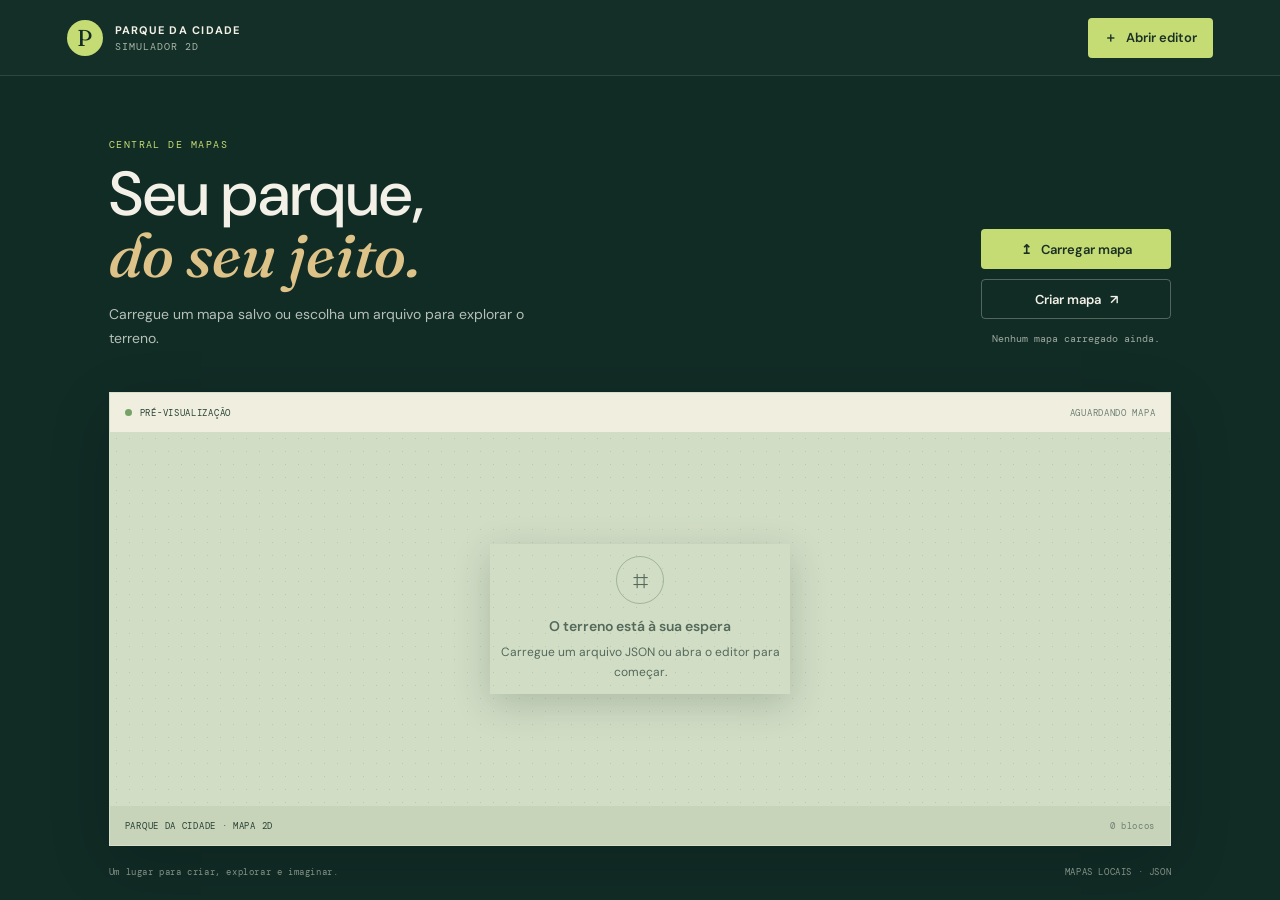
==== index.html @ 19d1551d "Add files via upload" ====
<!doctype html>
<html lang="pt-BR">
<head>
  <meta charset="utf-8">
  <meta name="viewport" content="width=device-width, initial-scale=1">
  <meta name="theme-color" content="#173b31">
  <title>Parque da Cidade | Mapa</title>
  <link rel="stylesheet" href="styles.css">
  <script src="app.js" defer></script>
</head>
<body data-page="loader">
  <header class="topbar">
    <a class="brand" href="index.html" aria-label="Parque da Cidade, início">
      <span class="brand-mark" aria-hidden="true">P</span>
      <span><strong>PARQUE DA CIDADE</strong><small>SIMULADOR 2D</small></span>
    </a>
    <nav class="top-actions" aria-label="Navegação principal">
      <a class="button button-primary" href="map-editor.html"><span aria-hidden="true">＋</span> Abrir editor</a>
    </nav>
  </header>

  <main class="loader-layout">
    <section class="loader-heading">
      <div>
        <p class="eyebrow">CENTRAL DE MAPAS</p>
        <h1>Seu parque,<br><em>do seu jeito.</em></h1>
        <p class="intro">Carregue um mapa salvo ou escolha um arquivo para explorar o terreno.</p>
      </div>
      <div class="loader-actions">
        <label class="button button-primary file-button" for="map-file"><span aria-hidden="true">↥</span> Carregar mapa</label>
        <input id="map-file" class="visually-hidden" type="file" accept=".json,application/json">
        <a class="button button-outline" href="map-editor.html">Criar mapa <span aria-hidden="true">↗</span></a>
        <p id="loader-status" class="status" role="status">Nenhum mapa carregado ainda.</p>
      </div>
    </section>

    <section class="map-stage" aria-label="Visualização do mapa">
      <div class="stage-topline">
        <div><span class="live-dot"></span><span id="map-name">PRÉ-VISUALIZAÇÃO</span></div>
        <span id="map-size">AGUARDANDO MAPA</span>
      </div>
      <div class="map-viewport">
        <canvas id="map-canvas" aria-label="Mapa carregado"></canvas>
        <div id="empty-state" class="empty-state">
          <span class="empty-icon" aria-hidden="true">⌗</span>
          <strong>O terreno está à sua espera</strong>
          <span>Carregue um arquivo JSON ou abra o editor para começar.</span>
        </div>
      </div>
      <div class="stage-footer"><span>PARQUE DA CIDADE · MAPA 2D</span><span id="tile-count">0 blocos</span></div>
    </section>

    <footer class="loader-footer"><span>Um lugar para criar, explorar e imaginar.</span><span>MAPAS LOCAIS · JSON</span></footer>
  </main>
</body>
</html>
---- styles.css ----
@import url('https://fonts.googleapis.com/css2?family=DM+Mono:wght@400;500&family=DM+Sans:wght@400;500;600;700&family=Fraunces:opsz,wght@9..144,500;9..144,600&display=swap');

:root {
  color-scheme: dark;
  --ink: #f2f0e7;
  --muted: #9da9a0;
  --forest: #173b31;
  --deep: #112b25;
  --panel: #192f29;
  --panel-raised: #203a32;
  --line: rgba(226, 234, 218, .12);
  --lime: #c5dc75;
  --sand: #dec389;
  --tile-size: 32px;
  font-family: 'DM Sans', sans-serif;
  background: var(--deep);
  color: var(--ink);
}

* { box-sizing: border-box; }
body { margin: 0; min-width: 320px; min-height: 100vh; background: var(--deep); }
button, input { font: inherit; }
button, a, label { -webkit-tap-highlight-color: transparent; }
a { color: inherit; text-decoration: none; }
button { color: inherit; }
.topbar { height: 76px; display: flex; align-items: center; justify-content: space-between; padding: 0 5.2vw; border-bottom: 1px solid var(--line); background: #142f28; }
.brand { display: inline-flex; align-items: center; gap: 12px; }
.brand-mark { display: grid; place-items: center; width: 36px; height: 36px; background: var(--lime); color: var(--deep); font-family: 'Fraunces', serif; font-size: 23px; border-radius: 50%; }
.brand strong, .brand small { display: block; }
.brand strong { font-size: 11px; letter-spacing: 1.25px; font-weight: 700; }
.brand small { margin-top: 3px; color: #a6b5a7; font: 10px 'DM Mono', monospace; letter-spacing: 1px; }
.button { min-height: 40px; display: inline-flex; align-items: center; justify-content: center; gap: 9px; padding: 0 15px; border: 1px solid transparent; border-radius: 4px; cursor: pointer; font-size: 13px; font-weight: 600; transition: background .15s, border-color .15s, transform .15s; }
.button:hover { transform: translateY(-1px); }
.button-primary { color: #1b3025; background: var(--lime); }
.button-primary:hover { background: #d4e890; }
.button-muted { color: var(--ink); background: var(--panel-raised); border-color: var(--line); }
.button-outline { color: var(--ink); background: transparent; border-color: rgba(235, 239, 226, .3); }
.button-outline:hover, .button-muted:hover { background: #28453a; }
.visually-hidden { position: absolute; width: 1px; height: 1px; overflow: hidden; clip: rect(0, 0, 0, 0); white-space: nowrap; clip-path: inset(50%); }
.file-button { cursor: pointer; }

/* Loader */
.loader-layout { max-width: 1440px; min-height: calc(100vh - 76px); margin: 0 auto; padding: 62px 8.5vw 22px; display: flex; flex-direction: column; }
.loader-heading { display: flex; justify-content: space-between; align-items: flex-end; gap: 30px; padding-bottom: 42px; }
.eyebrow { margin: 0 0 12px; color: var(--lime); font: 10px 'DM Mono', monospace; letter-spacing: 1.45px; }
.loader-heading h1 { margin: 0; font-size: clamp(38px, 5vw, 62px); line-height: .99; letter-spacing: 0; font-weight: 500; }
.loader-heading h1 em { color: var(--sand); font-family: 'Fraunces', serif; font-weight: 500; }
.intro { max-width: 440px; margin: 16px 0 0; color: #b6c1b8; font-size: 14px; line-height: 1.7; }
.loader-actions { min-width: 190px; display: flex; flex-direction: column; align-items: stretch; gap: 10px; padding-bottom: 2px; }
.loader-actions .button { width: 100%; }
.status { min-height: 16px; margin: 3px 0 0; color: var(--muted); font: 10px 'DM Mono', monospace; text-align: center; }
.map-stage { flex: 1; min-height: 350px; display: flex; flex-direction: column; border: 1px solid rgba(230, 234, 216, .18); background: #d2ddc6; color: #294236; box-shadow: 0 18px 60px rgba(0,0,0,.14); }
.stage-topline, .stage-footer { height: 39px; flex: 0 0 39px; display: flex; justify-content: space-between; align-items: center; padding: 0 15px; font: 9px 'DM Mono', monospace; letter-spacing: .7px; }
.stage-topline { background: #f0efdf; }
.stage-topline > div { display: flex; align-items: center; gap: 8px; }
.stage-topline > span, .stage-footer > span:last-child { color: #708075; }
.live-dot { display: inline-block; width: 7px; height: 7px; border-radius: 50%; background: #75a266; vertical-align: 1px; }
.map-viewport { position: relative; flex: 1; min-height: 280px; overflow: auto; display: grid; place-items: center; background-color: #d2ddc6; background-image: radial-gradient(rgba(46, 81, 61, .15) .7px, transparent .7px); background-size: 13px 13px; }
.map-viewport canvas { display: none; image-rendering: pixelated; box-shadow: 0 10px 35px rgba(25, 49, 35, .2); }
.map-viewport.has-map { display: flex; justify-content: center; align-items: center; padding: 24px; }
.map-viewport.has-map canvas { display: block; }
.empty-state { position: absolute; display: flex; flex-direction: column; align-items: center; gap: 8px; color: #53695a; text-align: center; }
.empty-icon { display: grid; place-items: center; width: 48px; height: 48px; border: 1px solid rgba(49, 83, 62, .3); border-radius: 50%; font: 27px 'Fraunces', serif; }
.empty-state strong { margin-top: 5px; font-size: 14px; font-weight: 600; }
.empty-state > span:last-child { max-width: 280px; font-size: 12px; line-height: 1.6; }
.has-map .empty-state { display: none; }
.stage-footer { background: #c7d4b9; }
.loader-footer { display: flex; justify-content: space-between; padding-top: 20px; color: #829288; font: 9px 'DM Mono', monospace; letter-spacing: .6px; }

/* Editor */
.editor-topbar { padding: 0 28px; }
.editor-actions { display: flex; align-items: center; gap: 9px; }
.icon-button { width: 38px; height: 38px; display: grid; place-items: center; border: 1px solid var(--line); border-radius: 4px; color: var(--ink); cursor: pointer; font-size: 19px; }
.icon-button:hover { background: var(--panel-raised); }
.editor-shell { min-height: calc(100vh - 76px); display: grid; grid-template-columns: 264px minmax(0, 1fr); }
.tool-panel { display: flex; flex-direction: column; background: #172e27; border-right: 1px solid var(--line); }
.panel-section { padding: 23px 19px; border-bottom: 1px solid var(--line); }
.project-section .eyebrow, .materials-section .eyebrow { margin-bottom: 18px; }
.field-label { display: block; margin-bottom: 7px; color: #afbbb2; font-size: 11px; }
.text-input, .number-input { width: 100%; height: 37px; border: 1px solid rgba(225, 235, 222, .16); border-radius: 3px; outline: 0; background: #102720; color: var(--ink); padding: 0 10px; font-size: 12px; }
.text-input:focus, .number-input:focus { border-color: var(--lime); }
.dimension-fields { display: grid; grid-template-columns: 1fr 1fr; gap: 9px; margin: 15px 0 12px; }
.number-input { height: 34px; }
.full-button { width: 100%; min-height: 35px; font-size: 11px; }
.material-list { display: flex; flex-direction: column; gap: 5px; }
.material-option { width: 100%; height: 39px; display: flex; align-items: center; gap: 10px; padding: 0 9px; border: 1px solid transparent; border-radius: 3px; background: transparent; color: #c3cdc4; cursor: pointer; text-align: left; font-size: 12px; }
.material-option:hover { background: rgba(255,255,255,.045); }
.material-option.is-selected { border-color: rgba(197, 220, 117, .42); background: rgba(197, 220, 117, .1); color: #eff1dc; }
.material-option kbd { margin-left: auto; color: #84968a; font: 10px 'DM Mono', monospace; }
.swatch { width: 20px; height: 20px; flex: 0 0 20px; border: 1px solid rgba(0,0,0,.18); border-radius: 2px; }
.swatch.grass { background-color: #74a957; background-image: radial-gradient(#8dbd66 1px, transparent 1.5px); background-size: 6px 6px; }
.swatch.sand { background-color: #d8bd7b; background-image: radial-gradient(#ead59a 1px, transparent 1.5px); background-size: 6px 6px; }
.swatch.wood { background-color: #98633f; background-image: repeating-linear-gradient(0deg, transparent 0 4px, rgba(65,38,23,.35) 4px 5px); }
.swatch.stone { background-color: #89928f; background-image: repeating-linear-gradient(135deg, transparent 0 5px, rgba(238,240,225,.16) 5px 6px); }
.visitor-swatch { width: 18px; height: 18px; flex: 0 0 18px; border: 2px solid #493b2d; border-radius: 50%; background: #f2c98f; }
.eraser-mark { width: 20px; color: #b2bdb4; font-size: 19px; line-height: 1; text-align: center; }
.panel-bottom { margin-top: auto; padding: 17px 19px 20px; }
.tip-line { display: flex; align-items: center; gap: 8px; padding: 11px 10px; border: 1px solid var(--line); color: #9eafa3; font-size: 10px; }
.tip-line > span:first-child { color: var(--lime); font-size: 15px; }
.back-link { display: block; margin-top: 18px; color: #aebbb1; font-size: 11px; }
.back-link:hover { color: var(--lime); }
.back-link span { margin-right: 5px; }
.workspace { min-width: 0; min-height: calc(100vh - 76px); display: flex; flex-direction: column; padding: 25px 28px 18px; }
.workspace-toolbar { display: flex; justify-content: space-between; align-items: flex-end; gap: 20px; padding-bottom: 16px; }
.workspace-toolbar .eyebrow { margin-bottom: 6px; color: #9eafa3; }
.workspace-toolbar h1 { margin: 0; font-size: 19px; line-height: 1.25; font-weight: 600; }
.canvas-meta { display: flex; align-items: center; gap: 12px; color: #aab9ae; font: 10px 'DM Mono', monospace; }
.meta-divider { width: 1px; height: 15px; background: var(--line); }
.canvas-meta .live-dot { margin-right: 3px; }
.canvas-frame { min-height: 0; flex: 1; display: flex; padding: 14px; border: 1px solid var(--line); background: #203c32; }
.canvas-scroll { width: 100%; overflow: auto; display: grid; place-items: center; background-color: #182f28; background-image: radial-gradient(rgba(197, 220, 117, .09) .7px, transparent .7px); background-size: 14px 14px; }
#map-canvas { display: block; flex: 0 0 auto; image-rendering: pixelated; touch-action: none; outline: none; }
#map-canvas:focus-visible { box-shadow: 0 0 0 2px var(--lime); }
.workspace-footer { display: flex; justify-content: space-between; gap: 12px; padding-top: 13px; color: #899d90; font: 9px 'DM Mono', monospace; letter-spacing: .35px; }

@media (max-width: 760px) {
  .topbar { height: 66px; padding: 0 17px; }
  .brand-mark { width: 32px; height: 32px; }
  .brand strong { font-size: 10px; }
  .loader-layout { min-height: calc(100vh - 66px); padding: 39px 20px 18px; }
  .loader-heading { align-items: stretch; flex-direction: column; gap: 25px; padding-bottom: 27px; }
  .loader-heading h1 { font-size: 43px; }
  .intro { max-width: 360px; font-size: 13px; }
  .loader-actions { display: grid; grid-template-columns: 1fr 1fr; }
  .loader-actions .status { grid-column: 1 / -1; text-align: left; }
  .map-stage { min-height: 360px; }
  .loader-footer { gap: 12px; font-size: 8px; }
  .editor-topbar { padding: 0 13px; }
  .editor-topbar .brand { gap: 8px; }
  .editor-topbar .brand strong { font-size: 9px; letter-spacing: .7px; }
  .editor-topbar .brand small { font-size: 8px; }
  .editor-actions { gap: 5px; }
  .editor-actions .button { min-height: 35px; padding: 0 9px; gap: 5px; font-size: 11px; }
  .icon-button { width: 34px; height: 35px; }
  .editor-shell { min-height: calc(100vh - 66px); grid-template-columns: 1fr; grid-template-rows: auto minmax(430px, 1fr); }
  .tool-panel { order: 1; border-right: 0; border-bottom: 1px solid var(--line); }
  .project-section { display: grid; grid-template-columns: minmax(100px, 1.3fr) 1fr 1fr; gap: 8px; align-items: end; padding: 13px 15px; }
  .project-section .eyebrow { grid-column: 1 / -1; margin: 0; }
  .project-section > .field-label { display: none; }
  .text-input { height: 34px; }
  .dimension-fields { display: contents; }
  .dimension-fields label { min-width: 0; }
  .dimension-fields .field-label { margin-bottom: 4px; font-size: 9px; }
  .number-input { height: 34px; }
  #resize-map { grid-column: 1 / -1; }
  .materials-section { padding: 12px 15px; }
  .materials-section .eyebrow { margin-bottom: 8px; }
  .material-list { flex-direction: row; flex-wrap: wrap; gap: 5px; }
  .material-option { width: auto; height: 34px; padding: 0 8px; gap: 6px; font-size: 10px; }
  .material-option kbd { display: none; }
  .swatch { width: 16px; height: 16px; flex-basis: 16px; }
  .visitor-swatch { width: 15px; height: 15px; flex-basis: 15px; }
  .eraser-mark { width: 16px; }
  .panel-bottom { display: flex; justify-content: space-between; align-items: center; gap: 12px; padding: 9px 15px 12px; }
  .tip-line { padding: 8px; font-size: 9px; }
  .back-link { margin: 0; font-size: 10px; white-space: nowrap; }
  .workspace { min-height: 430px; padding: 16px 13px 13px; }
  .workspace-toolbar { align-items: center; padding-bottom: 11px; }
  .workspace-toolbar h1 { font-size: 16px; }
  .canvas-meta { gap: 7px; font-size: 9px; }
  .canvas-frame { padding: 7px; }
  .workspace-footer { font-size: 8px; }
}

@media (max-width: 390px) {
  .editor-topbar .brand small { display: none; }
  .editor-actions .button-muted { display: none; }
  .project-section { grid-template-columns: 1fr 1fr 1fr; }
  .panel-bottom { align-items: flex-start; flex-direction: column; }
  .workspace-footer span:last-child { text-align: right; }
}
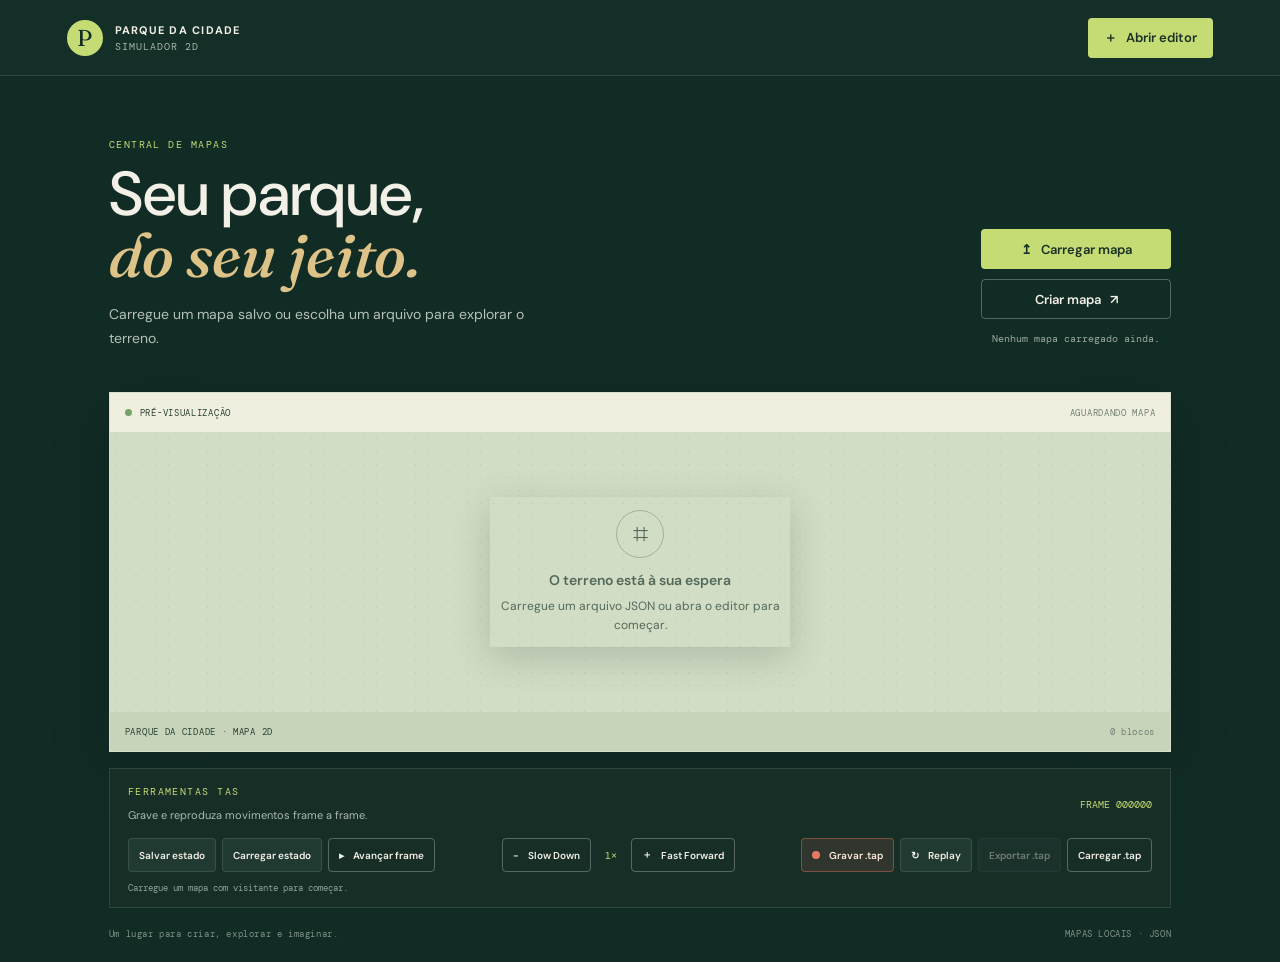
==== commit 36642b94: "Add files via upload" ====
--- a/index.html
+++ b/index.html
@@ -50,6 +50,33 @@
       <div class="stage-footer"><span>PARQUE DA CIDADE · MAPA 2D</span><span id="tile-count">0 blocos</span></div>
     </section>
 
+    <section class="tas-panel" aria-label="Ferramentas TAS">
+      <div class="tas-heading">
+        <div><p class="eyebrow">FERRAMENTAS TAS</p><span class="tas-subtitle">Grave e reproduza movimentos frame a frame.</span></div>
+        <span id="tas-frame" class="frame-counter">FRAME 000000</span>
+      </div>
+      <div class="tas-controls">
+        <div class="tas-group">
+          <button id="save-state" class="button button-muted" type="button">Salvar estado</button>
+          <button id="load-state" class="button button-muted" type="button">Carregar estado</button>
+          <button id="frame-advance" class="button button-outline" type="button"><span aria-hidden="true">▸</span> Avançar frame</button>
+        </div>
+        <div class="tas-group">
+          <button id="slow-down" class="button button-outline" type="button" title="Diminuir velocidade"><span aria-hidden="true">−</span> Slow Down</button>
+          <span id="tas-speed" class="speed-indicator">1×</span>
+          <button id="fast-forward" class="button button-outline" type="button" title="Aumentar velocidade"><span aria-hidden="true">＋</span> Fast Forward</button>
+        </div>
+        <div class="tas-group tas-replay-group">
+          <button id="record-tap" class="button button-record" type="button"><span class="record-dot" aria-hidden="true"></span> Gravar .tap</button>
+          <button id="replay-tap" class="button button-muted" type="button"><span aria-hidden="true">↻</span> Replay</button>
+          <button id="export-tap" class="button button-muted" type="button" disabled>Exportar .tap</button>
+          <label class="button button-outline file-button" for="tap-file">Carregar .tap</label>
+          <input id="tap-file" class="visually-hidden" type="file" accept=".tap,application/json">
+        </div>
+      </div>
+      <p id="tas-status" class="tas-status" role="status">Carregue um mapa com visitante para começar.</p>
+    </section>
+
     <footer class="loader-footer"><span>Um lugar para criar, explorar e imaginar.</span><span>MAPAS LOCAIS · JSON</span></footer>
   </main>
 </body>
--- a/styles.css
+++ b/styles.css
@@ -65,6 +65,23 @@
 .empty-state > span:last-child { max-width: 280px; font-size: 12px; line-height: 1.6; }
 .has-map .empty-state { display: none; }
 .stage-footer { background: #c7d4b9; }
+.tas-panel { margin-top: 16px; padding: 16px 18px 11px; border: 1px solid var(--line); background: #172e27; }
+.tas-heading { display: flex; justify-content: space-between; align-items: center; gap: 12px; }
+.tas-heading .eyebrow { margin-bottom: 5px; }
+.tas-subtitle { color: #aab9ae; font-size: 11px; }
+.frame-counter { color: var(--lime); font: 10px 'DM Mono', monospace; white-space: nowrap; }
+.tas-controls { display: flex; flex-wrap: wrap; justify-content: space-between; gap: 9px; margin-top: 14px; }
+.tas-group { display: flex; flex-wrap: wrap; align-items: center; gap: 6px; }
+.tas-controls .button { min-height: 34px; padding: 0 10px; font-size: 10px; }
+.button-record { color: #ffe8de; border-color: rgba(228, 119, 92, .42); background: rgba(228, 119, 92, .12); }
+.button-record:hover { background: rgba(228, 119, 92, .22); }
+.button-record.is-recording { color: #fff; background: #a94b3c; }
+.record-dot { width: 8px; height: 8px; border-radius: 50%; background: #e87961; }
+.is-recording .record-dot { animation: record-pulse 1s infinite; background: #fff; }
+@keyframes record-pulse { 50% { opacity: .3; } }
+.speed-indicator { min-width: 28px; color: var(--lime); font: 10px 'DM Mono', monospace; text-align: center; }
+.tas-controls button:disabled { opacity: .4; cursor: not-allowed; transform: none; }
+.tas-status { min-height: 14px; margin: 10px 0 0; color: #8fa195; font: 9px 'DM Mono', monospace; }
 .loader-footer { display: flex; justify-content: space-between; padding-top: 20px; color: #829288; font: 9px 'DM Mono', monospace; letter-spacing: .6px; }
 
 /* Editor */
@@ -124,6 +141,11 @@
   .loader-actions { display: grid; grid-template-columns: 1fr 1fr; }
   .loader-actions .status { grid-column: 1 / -1; text-align: left; }
   .map-stage { min-height: 360px; }
+  .tas-panel { padding: 13px 12px 8px; }
+  .tas-controls { justify-content: flex-start; }
+  .tas-group { width: 100%; }
+  .tas-controls .button { flex: 1 1 auto; padding: 0 7px; font-size: 9px; }
+  .tas-replay-group .file-button { flex: 1 1 auto; }
   .loader-footer { gap: 12px; font-size: 8px; }
   .editor-topbar { padding: 0 13px; }
   .editor-topbar .brand { gap: 8px; }
